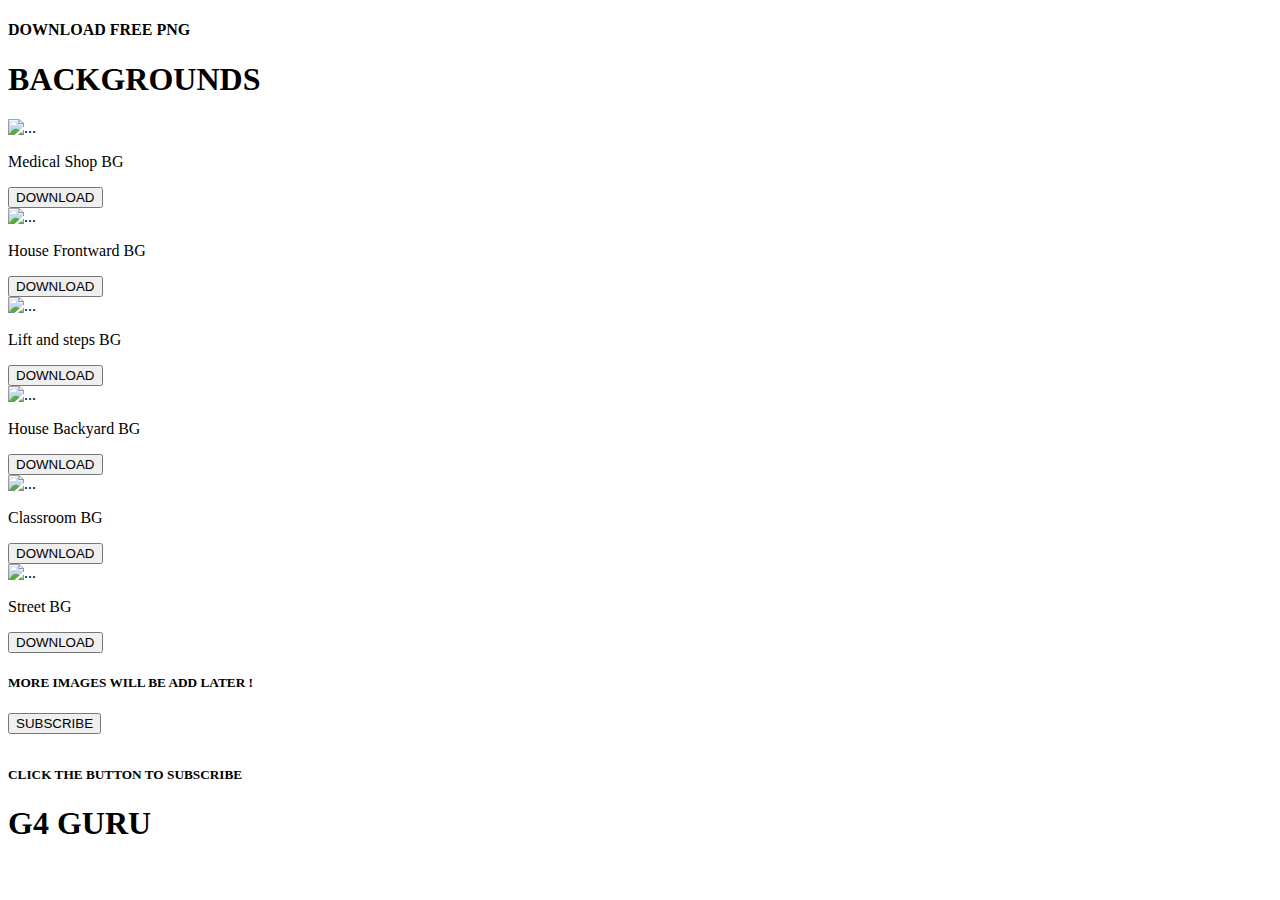
==== backsite.html @ b4503fea "Update backsite.html" ====
<!DOCTYPE html>
<html lang="en">
<head>
    <meta charset="UTF-8">
    <meta name="viewport" content="width=device-width, initial-scale=1.0">
    <title>GURU BACKGROUNDS</title>
    <link rel="icon" href="images/logo.png" type="image/gif" sizes="16x16">
    <link rel="stylesheet" href="css/style.css">
    <link rel="stylesheet" href="css/bootstrap.min.css">
</head>
<body>
    <section class="head-section">
        <div class="container">
            <div class="row">
                <div class="col-lg-12">
                    <h4 class="subText">DOWNLOAD FREE PNG</h4>
                    <h1 class="mainText">BACKGROUNDS</h1>
                </div>
            </div>
        </div>
    </section>
    <section class="char-section">
        <div class="container">
            <div class="row">
                <div class="col-6 col-lg-4 pb-5">
                    <div class="card" >
                        <img src="images/back1.png" class="card-img-top" alt="...">
                        <div class="card-body">
                          <p class="card-text">Medical Shop BG</p>
                          <a href="images/back1.png" download>
                            <button type="button" class="btn btn-success">DOWNLOAD</button>
                        </a>
                        </div>
                      </div>
                </div>
                <div class="col-6 col-lg-4 pb-5">
                    <div class="card" >
                        <img src="images/back2.png" class="card-img-top" alt="...">
                        <div class="card-body">
                          <p class="card-text">House Frontward BG</p>
                          <a href="images/back2.png" download>
                            <button type="button" class="btn btn-success">DOWNLOAD</button>
                        </a>
                        </div>
                      </div>
                </div>
                <div class="col-6 col-lg-4 pb-5">
                    <div class="card">
                        <img src="images/back3.png" class="card-img-top" alt="...">
                        <div class="card-body">
                            <p class="card-text">Lift and steps BG</p>
                            <a href="images/back3.png" download>
                                <button type="button" class="btn btn-success">DOWNLOAD</button>
                            </a>
                        </div>
                      </div>
                </div>
                <div class="col-6 col-lg-4 pb-5">
                    <div class="card" >
                        <img src="images/back4.png" class="card-img-top" alt="...">
                        <div class="card-body">
                          <p class="card-text">House Backyard BG</p>
                          <a href="images/back4.png" download>
                            <button type="button" class="btn btn-success">DOWNLOAD</button>
                        </a>
                        </div>
                      </div>
                </div>
                <div class="col-6 col-lg-4 pb-5">
                    <div class="card" >
                        <img src="images/back5.png" class="card-img-top" alt="...">
                        <div class="card-body">
                          <p class="card-text">Classroom BG</p>
                          <a href="images/back5.png" download>
                            <button type="button" class="btn btn-success">DOWNLOAD</button>
                        </a>
                        </div>
                      </div>
                </div>
                <div class="col-6 col-lg-4 pb-5">
                    <div class="card" >
                        <img src="images/back6.png" class="card-img-top" alt="...">
                        <div class="card-body">                 
                          <p class="card-text">Street BG</p>
                          <a href="images/back6.png" download>
                            <button type="button" class="btn btn-success">DOWNLOAD</button>
                        </a>
                        </div>
                      </div>
                </div>
                <div class="col-12 col-lg-12 pb-3">
                    <h5>MORE IMAGES WILL BE ADD LATER !</h5>
                </div>
                <div class="col-12 pt-5 pb-3">
                    <a href="https://www.youtube.com/results?search_query=g4guru">
                        <button type="button" class="btn btn-danger">SUBSCRIBE</button>
                    </a>
                    <h5 style="padding-top: 10px;">CLICK THE BUTTON TO SUBSCRIBE</h5>
                    <h1 class="mainText">G4 GURU</h1>
                </div>
                </div>
            </div>
        </div>
    </section>
</body>
<script src="js/jquery.min.js"></script>
<script src="js/bootstrap.min.js"></script>
<script src="js/script.js"></script>
</html>
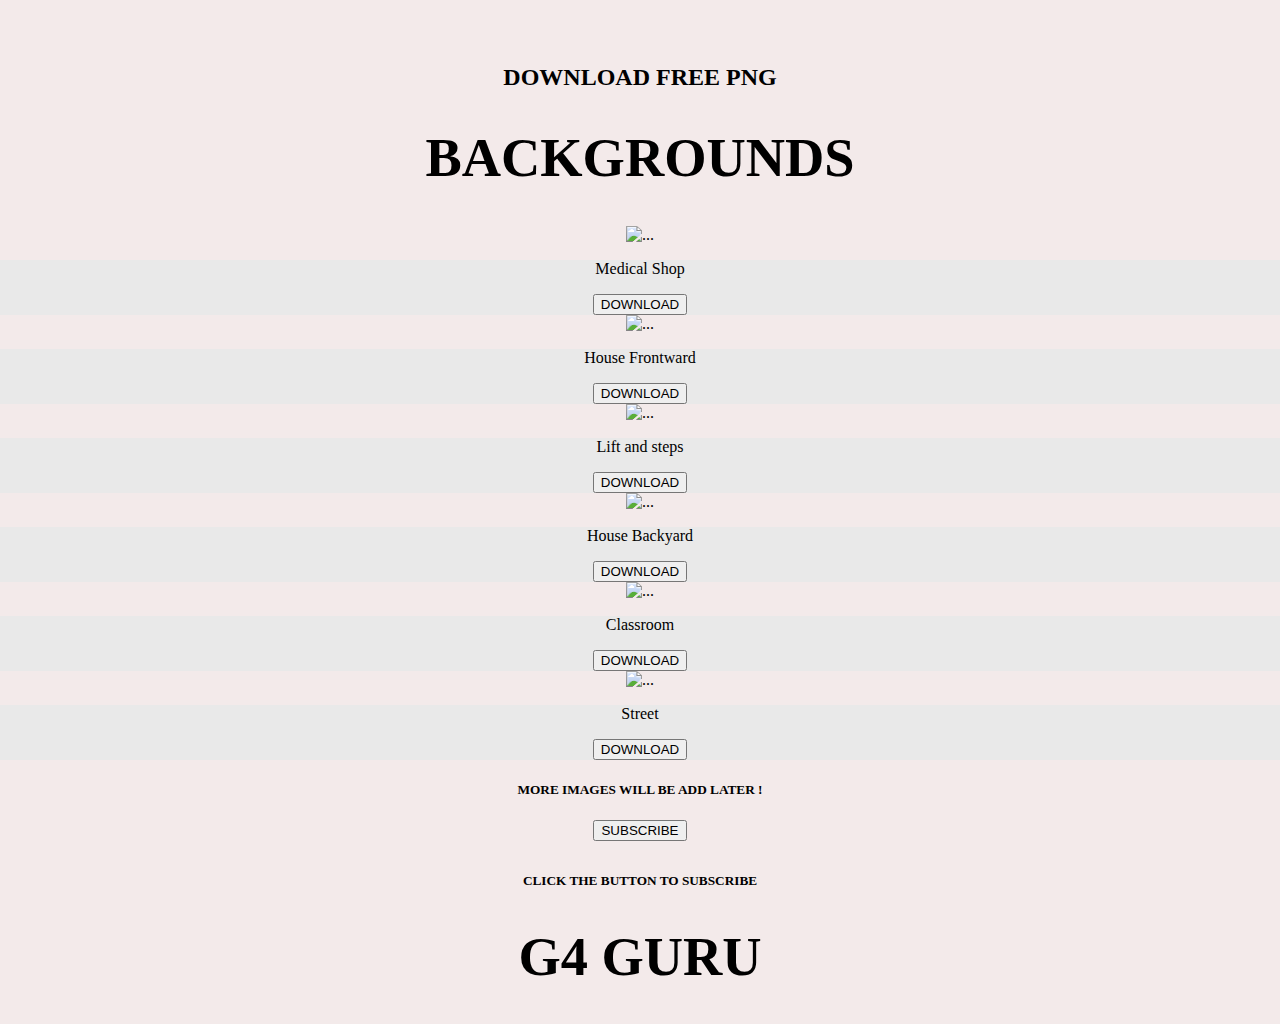
==== commit 33148d87: "Update backsite.html" ====
--- a/backsite.html
+++ b/backsite.html
@@ -26,7 +26,7 @@
                     <div class="card" >
                         <img src="images/back1.png" class="card-img-top" alt="...">
                         <div class="card-body">
-                          <p class="card-text">Medical Shop BG</p>
+                          <p class="card-text">Medical Shop</p>
                           <a href="images/back1.png" download>
                             <button type="button" class="btn btn-success">DOWNLOAD</button>
                         </a>
@@ -37,7 +37,7 @@
                     <div class="card" >
                         <img src="images/back2.png" class="card-img-top" alt="...">
                         <div class="card-body">
-                          <p class="card-text">House Frontward BG</p>
+                          <p class="card-text">House Frontward</p>
                           <a href="images/back2.png" download>
                             <button type="button" class="btn btn-success">DOWNLOAD</button>
                         </a>
@@ -48,7 +48,7 @@
                     <div class="card">
                         <img src="images/back3.png" class="card-img-top" alt="...">
                         <div class="card-body">
-                            <p class="card-text">Lift and steps BG</p>
+                            <p class="card-text">Lift and steps</p>
                             <a href="images/back3.png" download>
                                 <button type="button" class="btn btn-success">DOWNLOAD</button>
                             </a>
@@ -59,7 +59,7 @@
                     <div class="card" >
                         <img src="images/back4.png" class="card-img-top" alt="...">
                         <div class="card-body">
-                          <p class="card-text">House Backyard BG</p>
+                          <p class="card-text">House Backyard</p>
                           <a href="images/back4.png" download>
                             <button type="button" class="btn btn-success">DOWNLOAD</button>
                         </a>
@@ -70,7 +70,7 @@
                     <div class="card" >
                         <img src="images/back5.png" class="card-img-top" alt="...">
                         <div class="card-body">
-                          <p class="card-text">Classroom BG</p>
+                          <p class="card-text">Classroom</p>
                           <a href="images/back5.png" download>
                             <button type="button" class="btn btn-success">DOWNLOAD</button>
                         </a>
@@ -81,7 +81,7 @@
                     <div class="card" >
                         <img src="images/back6.png" class="card-img-top" alt="...">
                         <div class="card-body">                 
-                          <p class="card-text">Street BG</p>
+                          <p class="card-text">Street</p>
                           <a href="images/back6.png" download>
                             <button type="button" class="btn btn-success">DOWNLOAD</button>
                         </a>
--- a/css/style.css
+++ b/css/style.css
@@ -0,0 +1,116 @@
+body{
+    padding: 0;
+    margin: 0;
+    background-color: rgb(243, 234, 234);
+}
+.logo{
+    width: 150px;
+    margin-left: auto;
+    margin-right:auto;
+    padding-top: 10px;
+}
+.welcome-text{
+    text-align: center;
+    font-weight: 500;
+    padding-top: 10px;
+}
+.welcome-text2{
+    text-align: center;
+    font-weight: 800;
+    padding-top: 5px;
+    font-size: 35px;
+}
+.continuea{
+    margin-left: auto;
+    margin-right: auto;
+}
+.continueBtn{
+    margin-top: 40px;
+    font-size: 28px;
+    padding-left: 20px;
+    padding-right: 20px;
+    border: 1px solid green;
+    background: none;
+    border-radius: 6px;
+    font-weight: 700;
+    cursor: pointer;
+    margin-bottom: 15px;
+    font-family: monospace;
+    outline: none;
+}
+.continueBtn:focus{
+    background-color: rgb(18, 235, 18);
+}
+.Video{
+    width:95%;
+    margin-top: 30px;
+    border-radius: 15px;
+    outline: none;
+}
+.video-section{
+    text-align: center;
+}
+.button-section{
+    text-align: center;
+}
+.Btns{
+    margin-top: 25px;
+    font-size: 18px;
+    padding-left: 10px;
+    padding-right: 10px;
+    border: 1px solid green;
+    background: none;
+    border-radius: 6px;
+    font-weight: 700;
+    cursor: pointer;
+    margin-bottom: 15px;
+    font-family: monospace;
+    outline: none;
+}
+.Btns:focus{
+    background-color: rgb(0, 255, 0);
+}
+.secondText{
+    text-align: center;
+    font-weight: 800;
+    padding-top: 5px;
+    font-size: 35px;
+    margin-top: 30px;
+}
+.secondLogo{
+    width: 30%;
+    margin-top: 20px;
+}
+.welcome-section{
+    text-align: center;
+}
+.g4-text{
+    text-align: center;
+    font-weight: 700;
+    padding-top: 5px;
+    font-size: 20px;
+}
+.g4-text1{
+    text-align: center;
+    font-weight: 900;
+    padding-top: 5px;
+    font-size: 35px;
+}
+.head-section{
+    text-align: center;
+}
+.subText{
+    font-size: 150%;
+    margin-top: 5%;
+}
+.mainText{
+    font-size: 340%;
+    font-weight: 900;
+    text-align: center;
+}
+.char-section{
+    text-align: center;
+}
+.card-body{
+    background-color: rgb(233, 233, 233);
+}
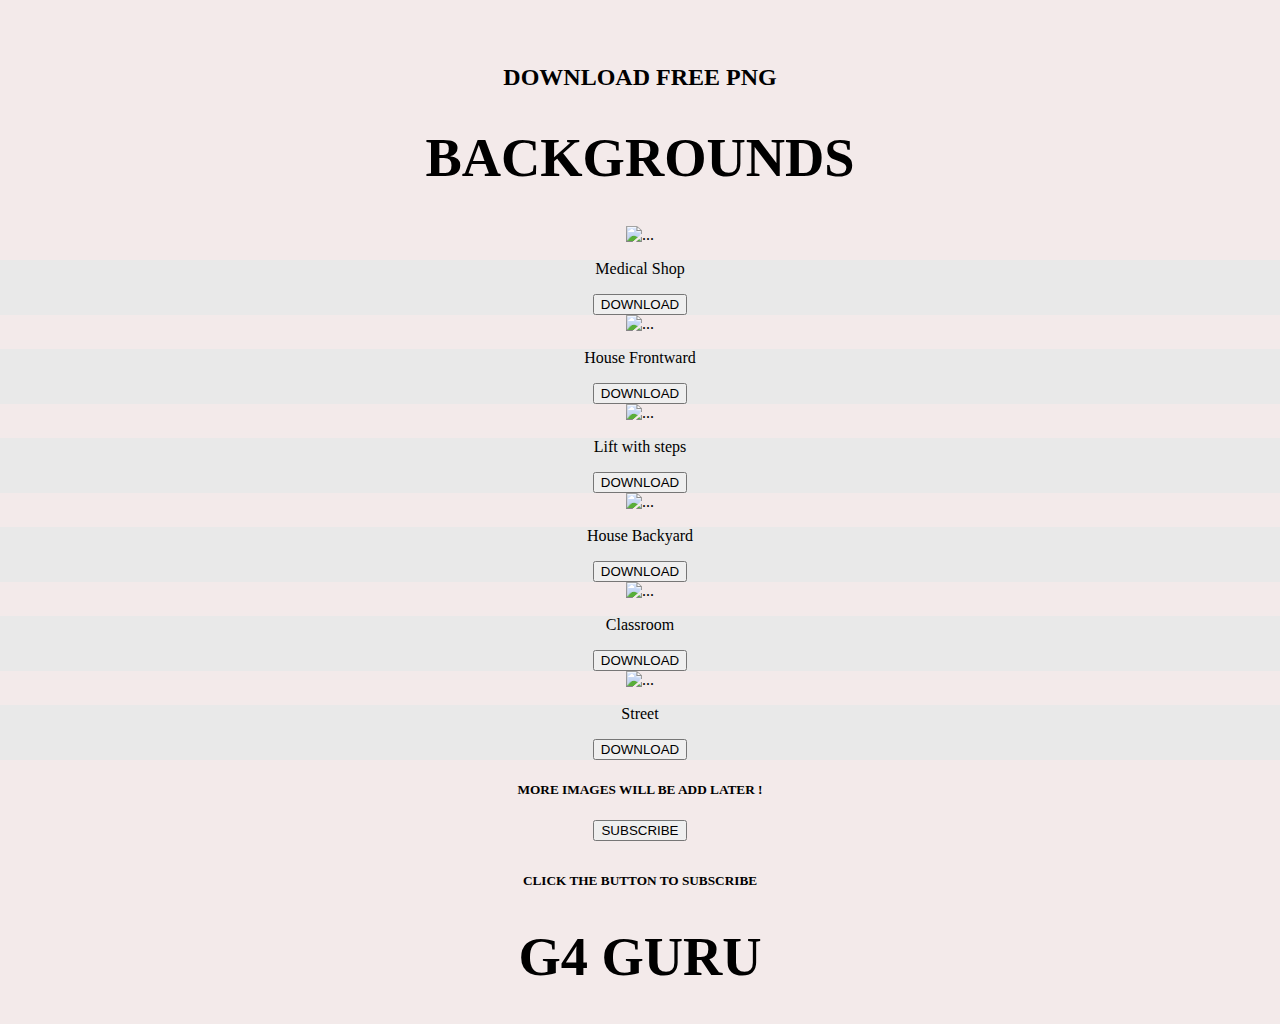
==== commit 284589dd: "Update backsite.html" ====
--- a/backsite.html
+++ b/backsite.html
@@ -48,7 +48,7 @@
                     <div class="card">
                         <img src="images/back3.png" class="card-img-top" alt="...">
                         <div class="card-body">
-                            <p class="card-text">Lift and steps</p>
+                            <p class="card-text">Lift with steps</p>
                             <a href="images/back3.png" download>
                                 <button type="button" class="btn btn-success">DOWNLOAD</button>
                             </a>
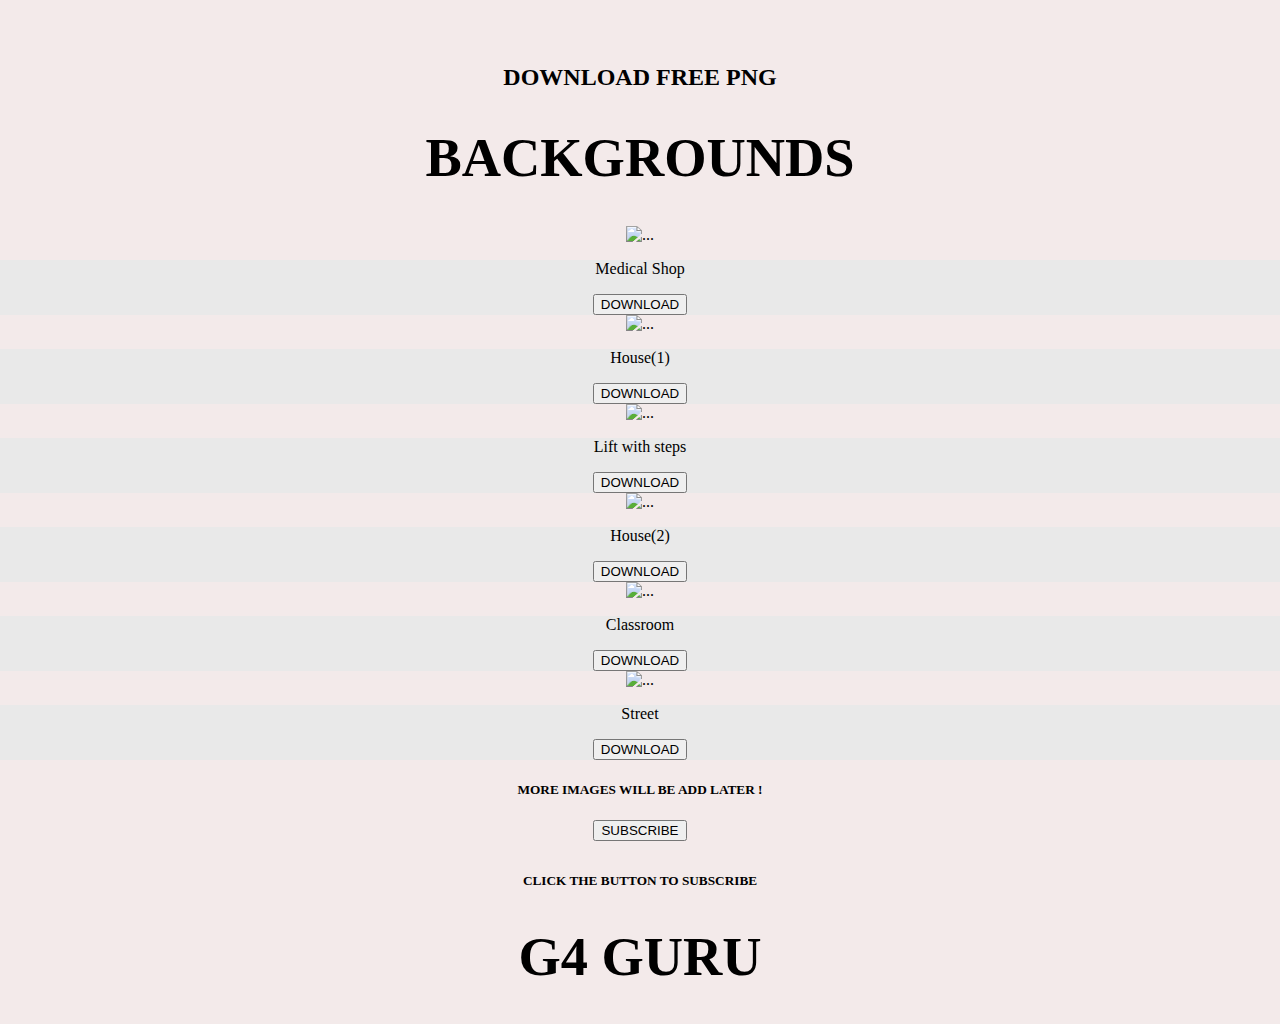
==== commit 3f85a0b3: "Update backsite.html" ====
--- a/backsite.html
+++ b/backsite.html
@@ -37,7 +37,7 @@
                     <div class="card" >
                         <img src="images/back2.png" class="card-img-top" alt="...">
                         <div class="card-body">
-                          <p class="card-text">House Frontward</p>
+                          <p class="card-text">House(1)</p>
                           <a href="images/back2.png" download>
                             <button type="button" class="btn btn-success">DOWNLOAD</button>
                         </a>
@@ -59,7 +59,7 @@
                     <div class="card" >
                         <img src="images/back4.png" class="card-img-top" alt="...">
                         <div class="card-body">
-                          <p class="card-text">House Backyard</p>
+                          <p class="card-text">House(2)</p>
                           <a href="images/back4.png" download>
                             <button type="button" class="btn btn-success">DOWNLOAD</button>
                         </a>
--- a/css/style.css
+++ b/css/style.css
@@ -13,6 +13,7 @@
     text-align: center;
     font-weight: 500;
     padding-top: 10px;
+    font-size: 20px;
 }
 .welcome-text2{
     text-align: center;
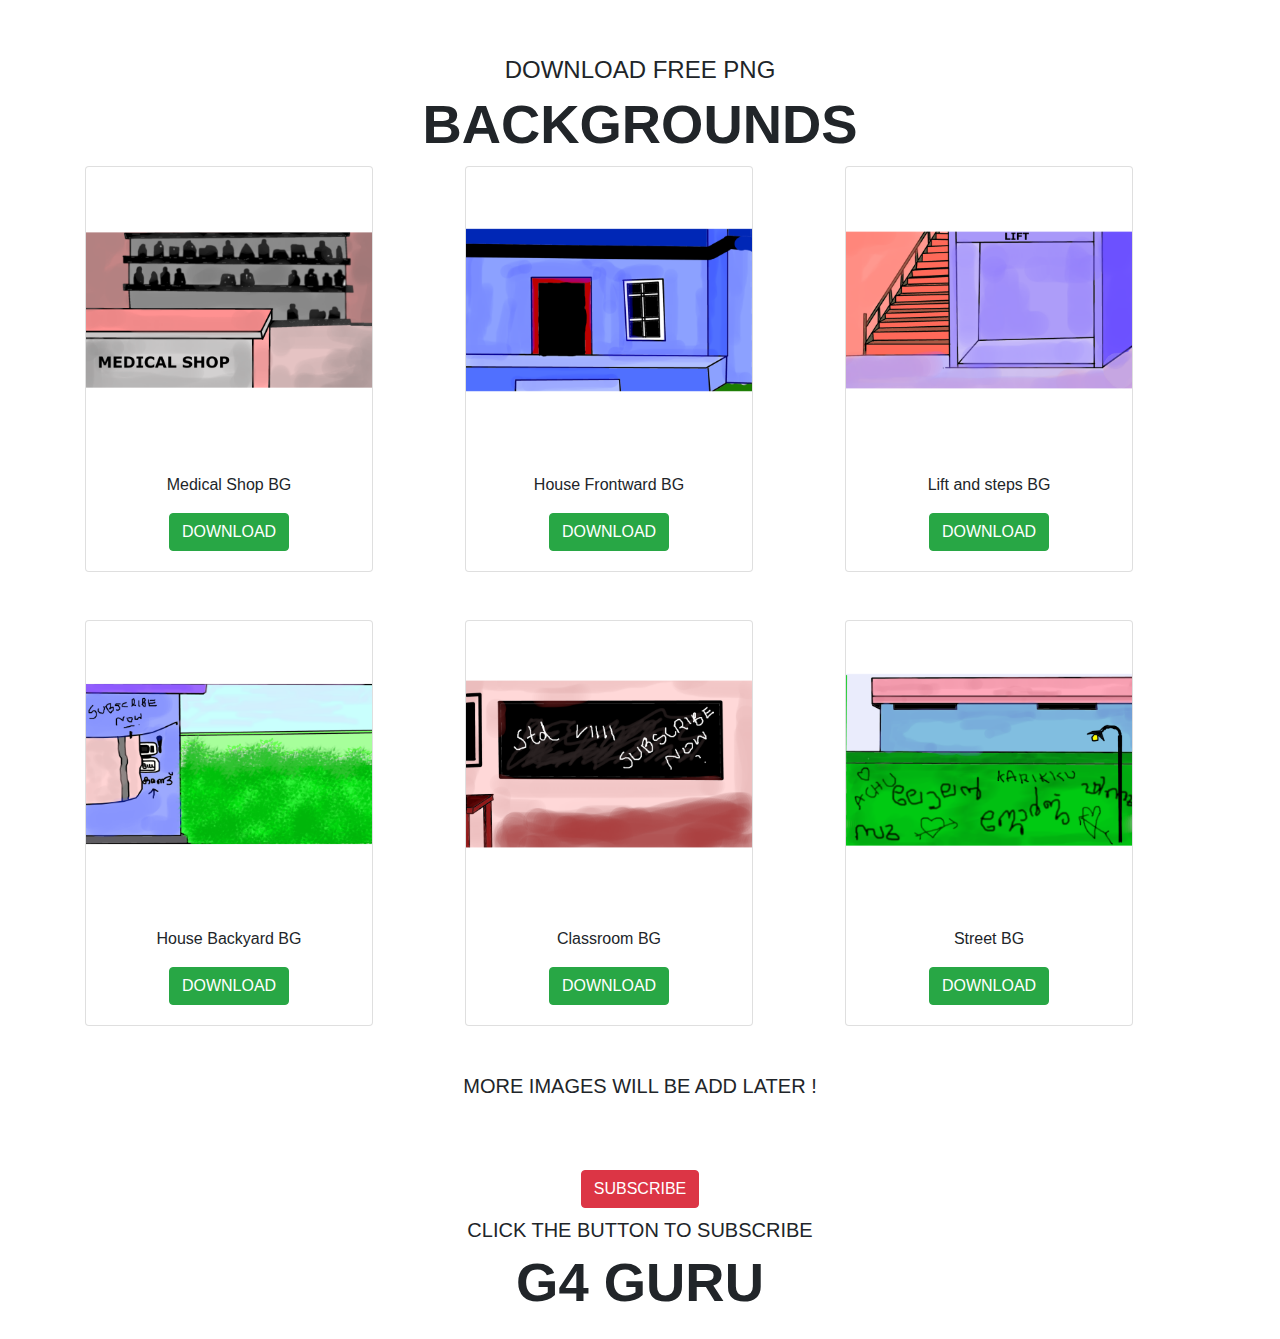
==== commit 16e7ec4f: "Cartoon web" ====
--- a/backsite.html
+++ b/backsite.html
@@ -23,10 +23,10 @@
         <div class="container">
             <div class="row">
                 <div class="col-6 col-lg-4 pb-5">
-                    <div class="card" >
+                    <div class="card" style="width: 18rem;">
                         <img src="images/back1.png" class="card-img-top" alt="...">
                         <div class="card-body">
-                          <p class="card-text">Medical Shop</p>
+                          <p class="card-text">Medical Shop BG</p>
                           <a href="images/back1.png" download>
                             <button type="button" class="btn btn-success">DOWNLOAD</button>
                         </a>
@@ -34,10 +34,10 @@
                       </div>
                 </div>
                 <div class="col-6 col-lg-4 pb-5">
-                    <div class="card" >
+                    <div class="card" style="width: 18rem;">
                         <img src="images/back2.png" class="card-img-top" alt="...">
                         <div class="card-body">
-                          <p class="card-text">House(1)</p>
+                          <p class="card-text">House Frontward BG</p>
                           <a href="images/back2.png" download>
                             <button type="button" class="btn btn-success">DOWNLOAD</button>
                         </a>
@@ -45,10 +45,10 @@
                       </div>
                 </div>
                 <div class="col-6 col-lg-4 pb-5">
-                    <div class="card">
+                    <div class="card" style="width: 18rem;">
                         <img src="images/back3.png" class="card-img-top" alt="...">
                         <div class="card-body">
-                            <p class="card-text">Lift with steps</p>
+                            <p class="card-text">Lift and steps BG</p>
                             <a href="images/back3.png" download>
                                 <button type="button" class="btn btn-success">DOWNLOAD</button>
                             </a>
@@ -56,10 +56,10 @@
                       </div>
                 </div>
                 <div class="col-6 col-lg-4 pb-5">
-                    <div class="card" >
+                    <div class="card" style="width: 18rem;">
                         <img src="images/back4.png" class="card-img-top" alt="...">
                         <div class="card-body">
-                          <p class="card-text">House(2)</p>
+                          <p class="card-text">House Backyard BG</p>
                           <a href="images/back4.png" download>
                             <button type="button" class="btn btn-success">DOWNLOAD</button>
                         </a>
@@ -67,10 +67,10 @@
                       </div>
                 </div>
                 <div class="col-6 col-lg-4 pb-5">
-                    <div class="card" >
+                    <div class="card" style="width: 18rem;">
                         <img src="images/back5.png" class="card-img-top" alt="...">
                         <div class="card-body">
-                          <p class="card-text">Classroom</p>
+                          <p class="card-text">Classroom BG</p>
                           <a href="images/back5.png" download>
                             <button type="button" class="btn btn-success">DOWNLOAD</button>
                         </a>
@@ -78,10 +78,10 @@
                       </div>
                 </div>
                 <div class="col-6 col-lg-4 pb-5">
-                    <div class="card" >
+                    <div class="card" style="width: 18rem;">
                         <img src="images/back6.png" class="card-img-top" alt="...">
                         <div class="card-body">                 
-                          <p class="card-text">Street</p>
+                          <p class="card-text">Street BG</p>
                           <a href="images/back6.png" download>
                             <button type="button" class="btn btn-success">DOWNLOAD</button>
                         </a>
@@ -106,4 +106,4 @@
 <script src="js/jquery.min.js"></script>
 <script src="js/bootstrap.min.js"></script>
 <script src="js/script.js"></script>
-</html>
+</html>--- a/css/style.css
+++ b/css/style.css
@@ -13,7 +13,6 @@
     text-align: center;
     font-weight: 500;
     padding-top: 10px;
-    font-size: 20px;
 }
 .welcome-text2{
     text-align: center;
@@ -111,7 +110,4 @@
 }
 .char-section{
     text-align: center;
-}
-.card-body{
-    background-color: rgb(233, 233, 233);
-}
+}